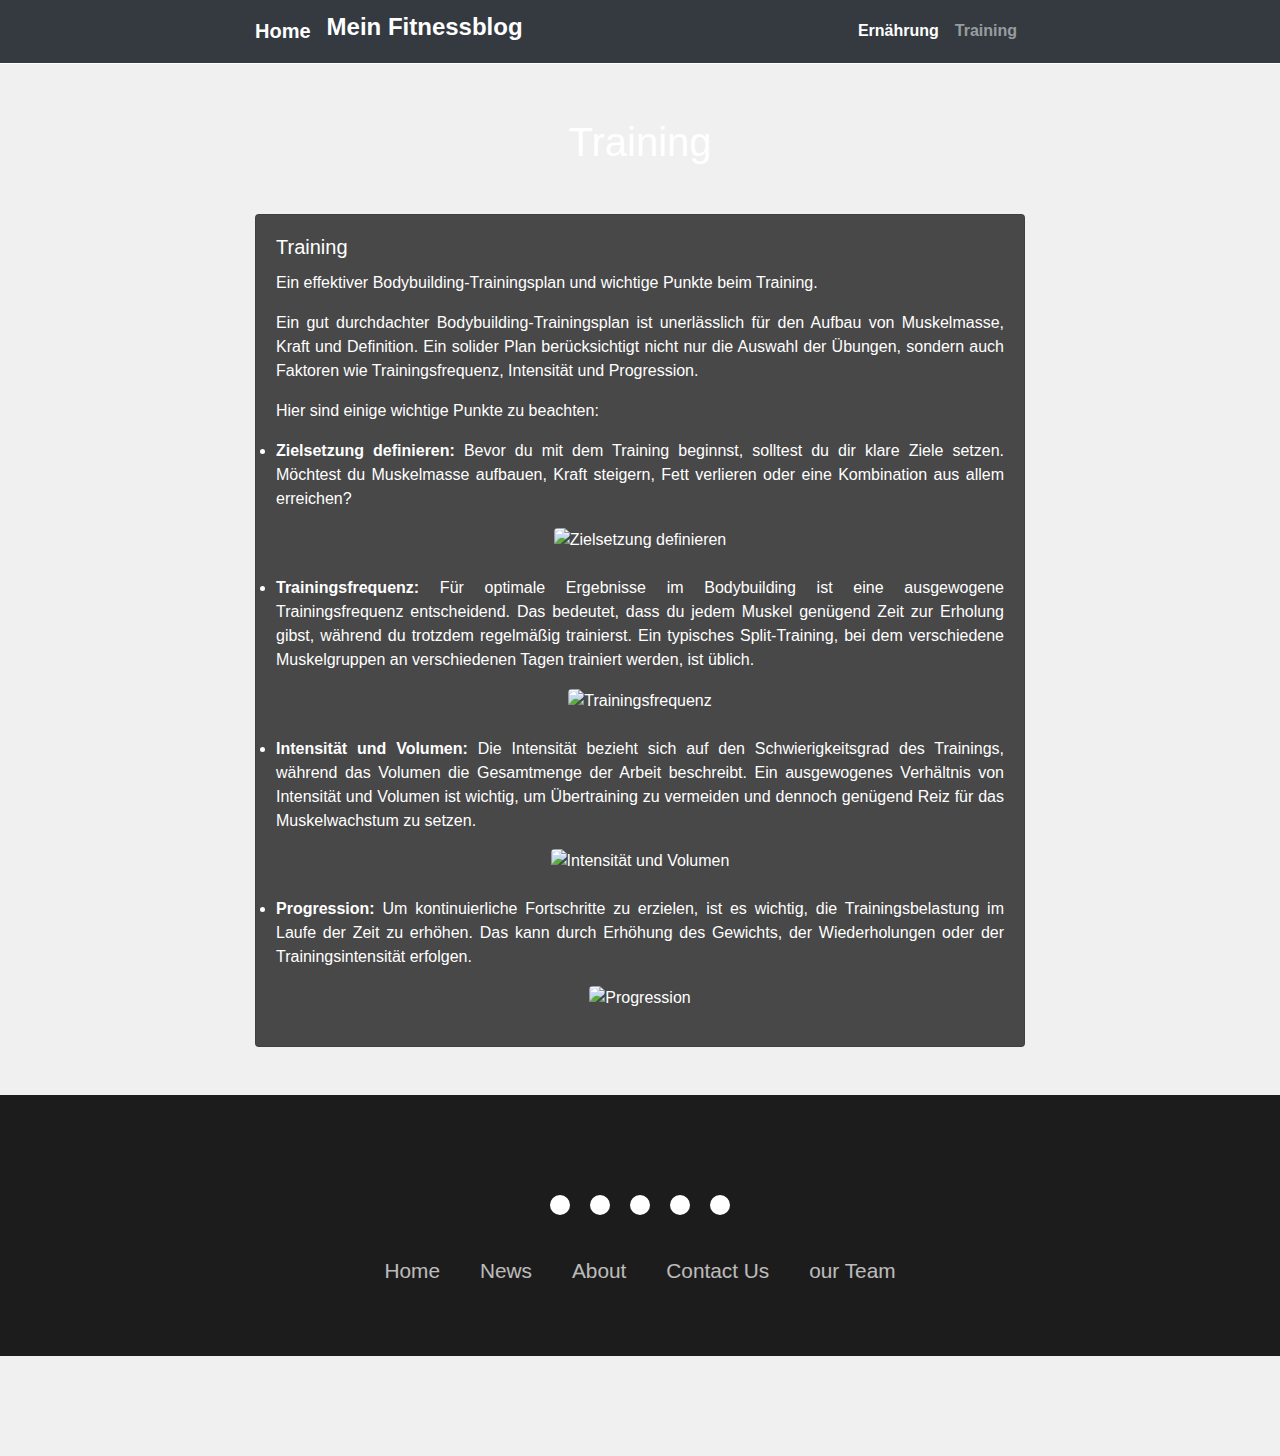
==== test 3.html @ e1414979 "Add files via upload" ====
<!DOCTYPE html>
<html lang="de">
<head>
  <meta charset="UTF-8">
  <meta name="viewport" content="width=device-width, initial-scale=1, shrink-to-fit=no">
  <title>Mein Fitnessblog</title>
  <!-- Bootstrap-CDN-Link -->
  <link rel="stylesheet" href="https://stackpath.bootstrapcdn.com/bootstrap/4.3.1/css/bootstrap.min.css">
  <link rel="stylesheet" href="https://cdnjs.cloudflare.com/ajax/libs/font-awesome/6.5.1/css/all.min.css" integrity="sha512-DTOQO9RWCH3ppGqcWaEA1BIZOC6xxalwEsw9c2QQeAIftl+Vegovlnee1c9QX4TctnWMn13TZye+giMm8e2LwA==" crossorigin="anonymous" referrerpolicy="no-referrer" />
  <link rel="stylesheet" href="./css/test.css">
  <style>
    body {
      background-image: url("./bilder/Training/weights-4656858_1280.jpg");
      background-size: cover;
      background-position: center;
      color: #ffffff;
      font-family: Arial, sans-serif;
      padding-top: 70px; /* Add padding to top for navbar */
      padding-bottom: 100px; /* Add padding to bottom for footer */
    }
    .container {
      max-width: 800px;
      margin: 0 auto;
      text-align: justify;
    }
    .navbar-heading {
      font-size: 24px;
      font-weight: bold;
    }
    .footer-link {
      color: #ffffff;
    }
    .card {
      background-color: rgba(0, 0, 0, 0.7);
      color: #ffffff;
    }
    .navbar {
      background-color: #343a40; /* Change background color */
      border-bottom: 1px solid #ffffff; /* Add border */
    }
    .navbar-brand,
    .nav-link {
      color: #ffffff;
      font-weight: bold;
      transition: color 0.3s; /* Add transition effect */
    }
    .navbar-brand:hover,
    .nav-link:hover {
      color: #ffcc00; /* Change color on hover */
    }
    .navbar-toggler {
      border-color: #ffffff; /* Change border color of toggler */
    }
    footer {
      background-color: #1d1c1c; /* Dark background color */
      padding: 20px 0; /* Add some padding */
      color: #ffffff; /* Change text color */
    }
  </style>
</head>
<body>

<!-- Navbar -->
<nav class="navbar navbar-expand-lg navbar-dark bg-dark fixed-top"> <!-- Add "fixed-top" class -->
  <div class="container">
    <!-- Brand -->
    <a class="navbar-brand" href="./test.html">Home</a>
    <a class="navbar-brand" href="#">
      <h1 class="navbar-heading">Mein Fitnessblog</h1>
    </a>
    <!-- Navbar Toggle Button -->
    <button class="navbar-toggler" type="button" data-bs-toggle="collapse" data-bs-target="#navbarNav" aria-controls="navbarNav" aria-expanded="false" aria-label="Toggle navigation">
      <span class="navbar-toggler-icon"></span>
    </button>
    
    <!-- Navbar Links -->
    <div class="collapse navbar-collapse" id="navbarNav">
      <ul class="navbar-nav ml-auto">
        <li class="nav-item">
          <a class="nav-link active" aria-current="page" href="./test 2.html">Ernährung</a>
        </li>
        <li class="nav-item">
          <a class="nav-link" href="./test 3.html">Training</a>
        </li>
      </ul>
    </div>
  </div>
</nav>

<br>
<br>

<!-- Überschrift -->
<div class="container">
  <h1 class="text-center mb-5">Training</h1>
</div>

<!-- Container mit Karten und Tipps -->
<div class="container mt-5">
  <div class="row">
    <!-- Training -->
    <div class="col-md-12 mb-4">
      <div class="card">
        <div class="card-body">
          <h5 class="card-title">Training</h5>
          <p class="card-text">Ein effektiver Bodybuilding-Trainingsplan und wichtige Punkte beim Training.</p>
          <p class="card-text">Ein gut durchdachter Bodybuilding-Trainingsplan ist unerlässlich für den Aufbau von Muskelmasse, Kraft und Definition. Ein solider Plan berücksichtigt nicht nur die Auswahl der Übungen, sondern auch Faktoren wie Trainingsfrequenz, Intensität und Progression.</p>
          <p class="card-text">Hier sind einige wichtige Punkte zu beachten:</p>
          <ul>
            <!-- Abschnitt 1 -->
            <li><strong>Zielsetzung definieren:</strong> Bevor du mit dem Training beginnst, solltest du dir klare Ziele setzen. Möchtest du Muskelmasse aufbauen, Kraft steigern, Fett verlieren oder eine Kombination aus allem erreichen?</li>
            <div class="text-center my-3">
              <img src="bilder/3/Screenshot 2024-05-07 124317.png" class="img-fluid rounded" style="max-width: 80%;" alt="Zielsetzung definieren">
            </div>

            <div class="my-4"></div> <!-- Abstand zwischen den Abschnitten -->
            
            <!-- Abschnitt 2 -->
            <li><strong>Trainingsfrequenz:</strong> Für optimale Ergebnisse im Bodybuilding ist eine ausgewogene Trainingsfrequenz entscheidend. Das bedeutet, dass du jedem Muskel genügend Zeit zur Erholung gibst, während du trotzdem regelmäßig trainierst. Ein typisches Split-Training, bei dem verschiedene Muskelgruppen an verschiedenen Tagen trainiert werden, ist üblich.</li>
            <div class="text-center my-3">
              <img src="bilder/3/time_clock_icon_191644.png" class="img-fluid rounded" style="max-width: 80%;" alt="Trainingsfrequenz">
            </div>

            <div class="my-4"></div> <!-- Abstand zwischen den Abschnitten -->
            
            <!-- Abschnitt 3 -->
            <li><strong>Intensität und Volumen:</strong> Die Intensität bezieht sich auf den Schwierigkeitsgrad des Trainings, während das Volumen die Gesamtmenge der Arbeit beschreibt. Ein ausgewogenes Verhältnis von Intensität und Volumen ist wichtig, um Übertraining zu vermeiden und dennoch genügend Reiz für das Muskelwachstum zu setzen.</li>
            <div class="text-center my-3">
              <img src="bilder/3/tom-platz-leg-workout.jpg" class="img-fluid rounded" style="max-width: 80%;" alt="Intensität und Volumen">
            </div>

            <div class="my-4"></div> <!-- Abstand zwischen den Abschnitten -->
            
            <!-- Abschnitt 4 -->
            <li><strong>Progression:</strong> Um kontinuierliche Fortschritte zu erzielen, ist es wichtig, die Trainingsbelastung im Laufe der Zeit zu erhöhen. Das kann durch Erhöhung des Gewichts, der Wiederholungen oder der Trainingsintensität erfolgen.</li>
            <div class="text-center my-3">
              <img src="bilder/3/documenting-training-progression-2400.png" class="img-fluid rounded" style="max-width: 80%;" alt="Progression">
            </div>
          </ul>
        </div>
      </div>
    </div>
  </div>
</div>

<br>


<!-- Fußzeile -->
<footer>
  <div class="footerContainer">
      <div class="socialIcons">
          <a href=""><i class="fa-brands fa-facebook"></i></a>
          <a href=""><i class="fa-brands fa-instagram"></i></a>
          <a href=""><i class="fa-brands fa-twitter"></i></a>
          <a href=""><i class="fa-brands fa-google-plus"></i></a>
          <a href=""><i class="fa-brands fa-youtube"></i></a>
      </div>
      <div class="footerNav">
          <ul><li><a href="">Home</a></li>
              <li><a href="">News</a></li>
              <li><a href="">About</a></li>
              <li><a href="">Contact Us</a></li>
              <li><a href="">our Team</a></li>
          </ul>
      </div>

    

    </footer>
---- css/test.css ----
*{
    padding: 0;
    margin: 0;
    box-sizing: border-box;
}
footer{
    background-color: #111;
}
.footerContainer{
    width: 100%;
    padding: 70px 30px 20px ;
}
.socialIcons{
    display: flex;
    justify-content: center;
}
.socialIcons a{
    text-decoration: none;
    padding:  10px;
    background-color: white;
    margin: 10px;
    border-radius: 50%;
}
.socialIcons a i{
    font-size: 2em;
    color: black;
    opacity: 0,9;
}
/* Hover affect on social media icon */
.socialIcons a:hover{
    background-color: #111;
    transition: 0.5s;
}
.socialIcons a:hover i{
    color: white;
    transition: 0.5s;
}
.footerNav{
    margin: 30px 0;
}
.footerNav ul{
    display: flex;
    justify-content: center;
    list-style-type: none;
}
.footerNav ul li a{
    color:white;
    margin: 20px;
    text-decoration: none;
    font-size: 1.3em;
    opacity: 0.7;
    transition: 0.5s;

}
.footerNav ul li a:hover{
    opacity: 1;
}
.footerBottom{
    background-color: #000;
    padding: 20px;
    text-align: center;
}
.footerBottom p{
    color: white;
}
.designer{
    opacity: 0.7;
    text-transform: uppercase;
    letter-spacing: 1px;
    font-weight: 400;
    margin: 0px 5px;
}
@media (max-width: 700px){
    .footerNav ul{
        flex-direction: column;
    } 
    .footerNav ul li{
        width:100%;
        text-align: center;
        margin: 10px;
    }
    .socialIcons a{
        padding: 8px;
        margin: 4px;
    }
}




/* Styles, die auf alle Bildschirmgrößen angewendet werden */
body {
    font-family: Arial, sans-serif;
    background-color: #f0f0f0;
}

.container {
    width: 80%;
    margin: 0 auto;
}

/* Media Query für kleinere Bildschirmgrößen */
@media screen and (max-width: 768px) {
    .container {
        width: 90%;
    }
}

/* Media Query für noch kleinere Bildschirmgrößen, z.B. Smartphones im Hochformat */
@media screen and (max-width: 480px) {
    .container {
        width: 95%;
    }
}


.splash-screen {
    position: fixed;
    top: 0;
    left: 0;
    width: 100%;
    height: 100%;
    background-color: rgba(255, 255, 255, 0.9); /* Hintergrundfarbe mit Transparenz */
    display: flex;
    flex-direction: column;
    justify-content: center;
    align-items: center;
    z-index: 9999;
}
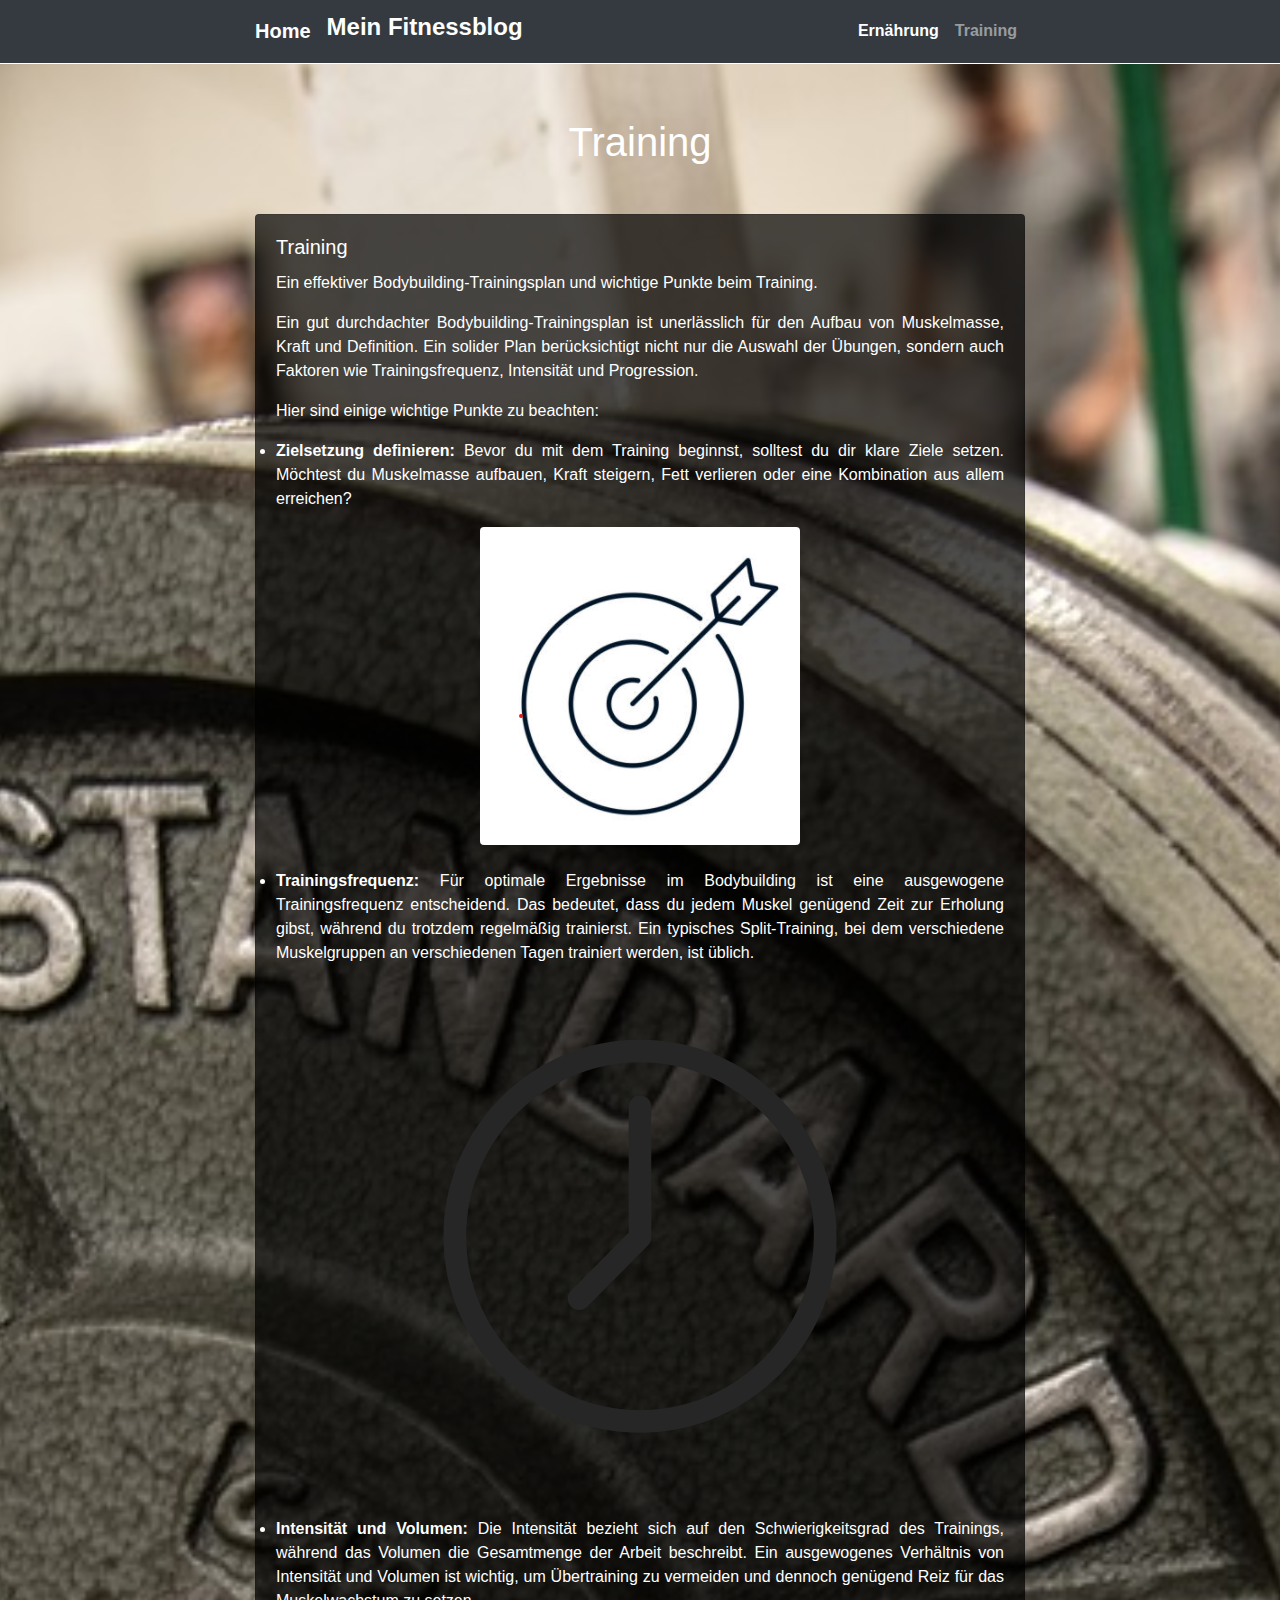
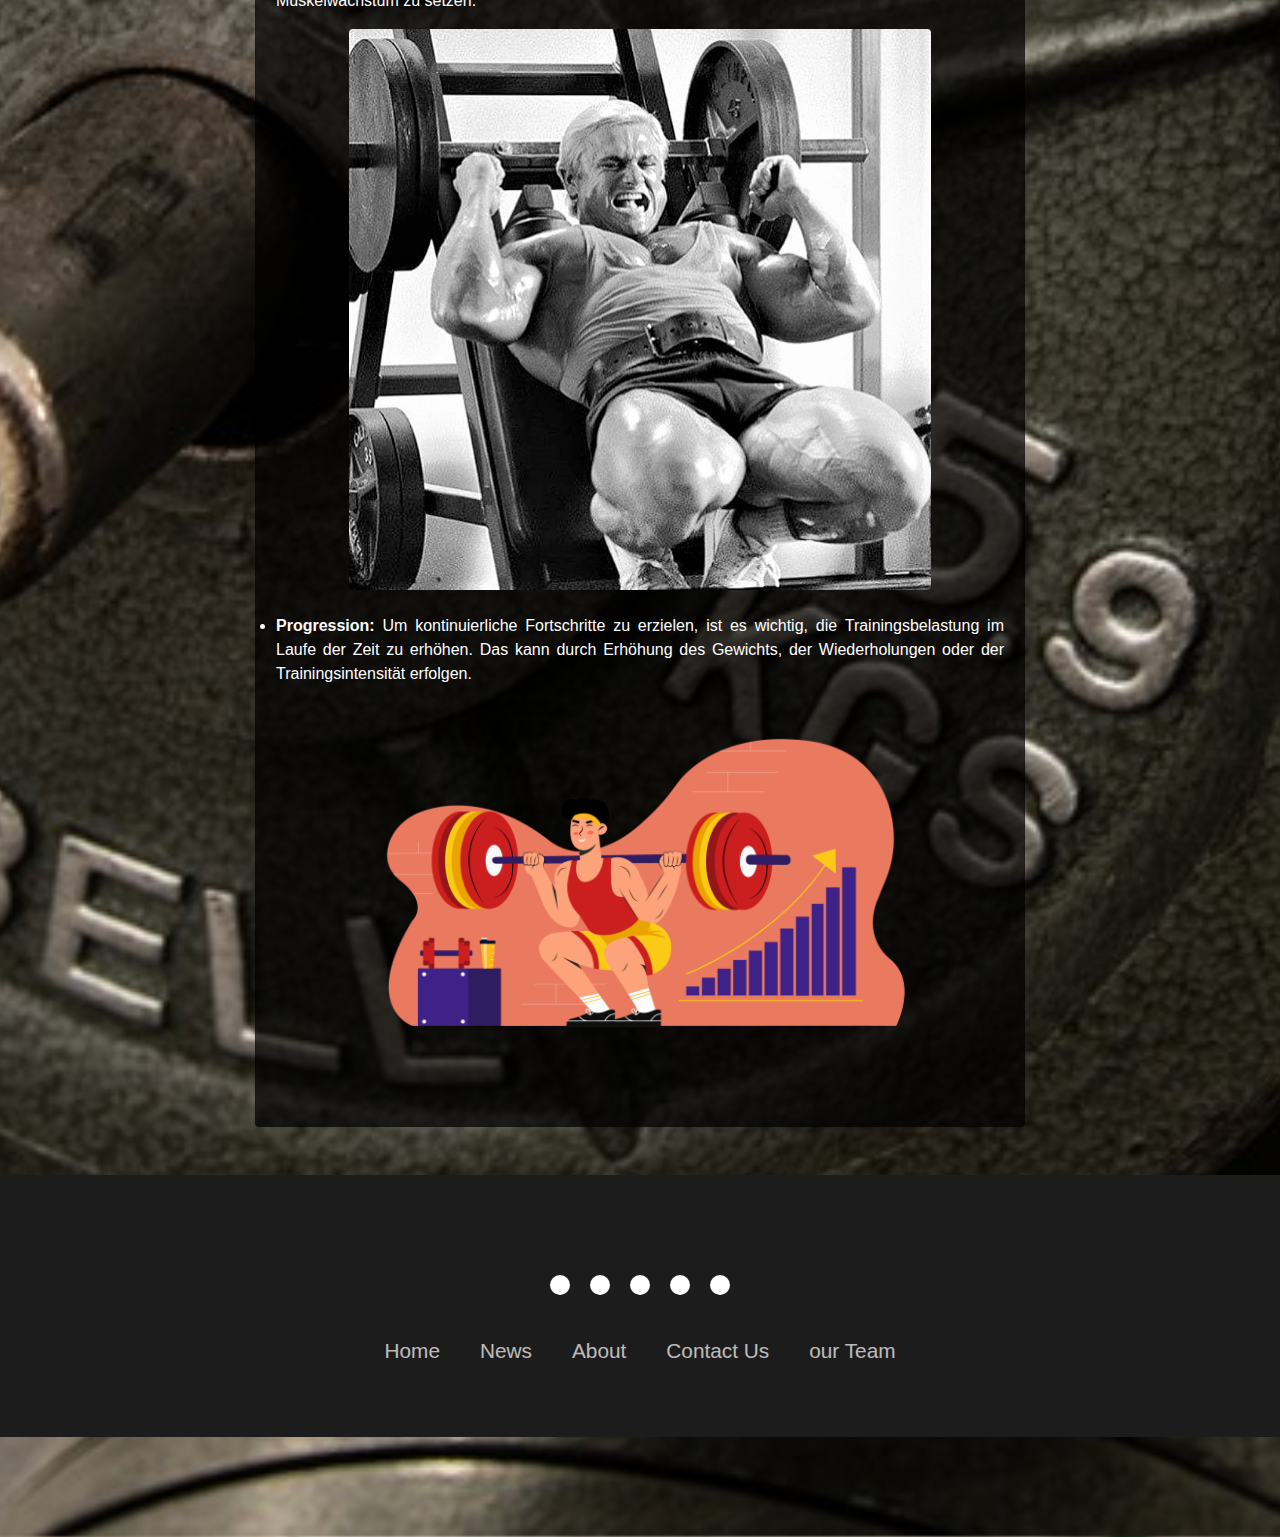
==== commit 935cdd5d: "Update test 3.html" ====
--- a/test 3.html
+++ b/test 3.html
@@ -64,7 +64,7 @@
 <nav class="navbar navbar-expand-lg navbar-dark bg-dark fixed-top"> <!-- Add "fixed-top" class -->
   <div class="container">
     <!-- Brand -->
-    <a class="navbar-brand" href="./test.html">Home</a>
+    <a class="navbar-brand" href="./index.html">Home</a>
     <a class="navbar-brand" href="#">
       <h1 class="navbar-heading">Mein Fitnessblog</h1>
     </a>
@@ -167,4 +167,4 @@
 
     
 
-    </footer>+    </footer>
